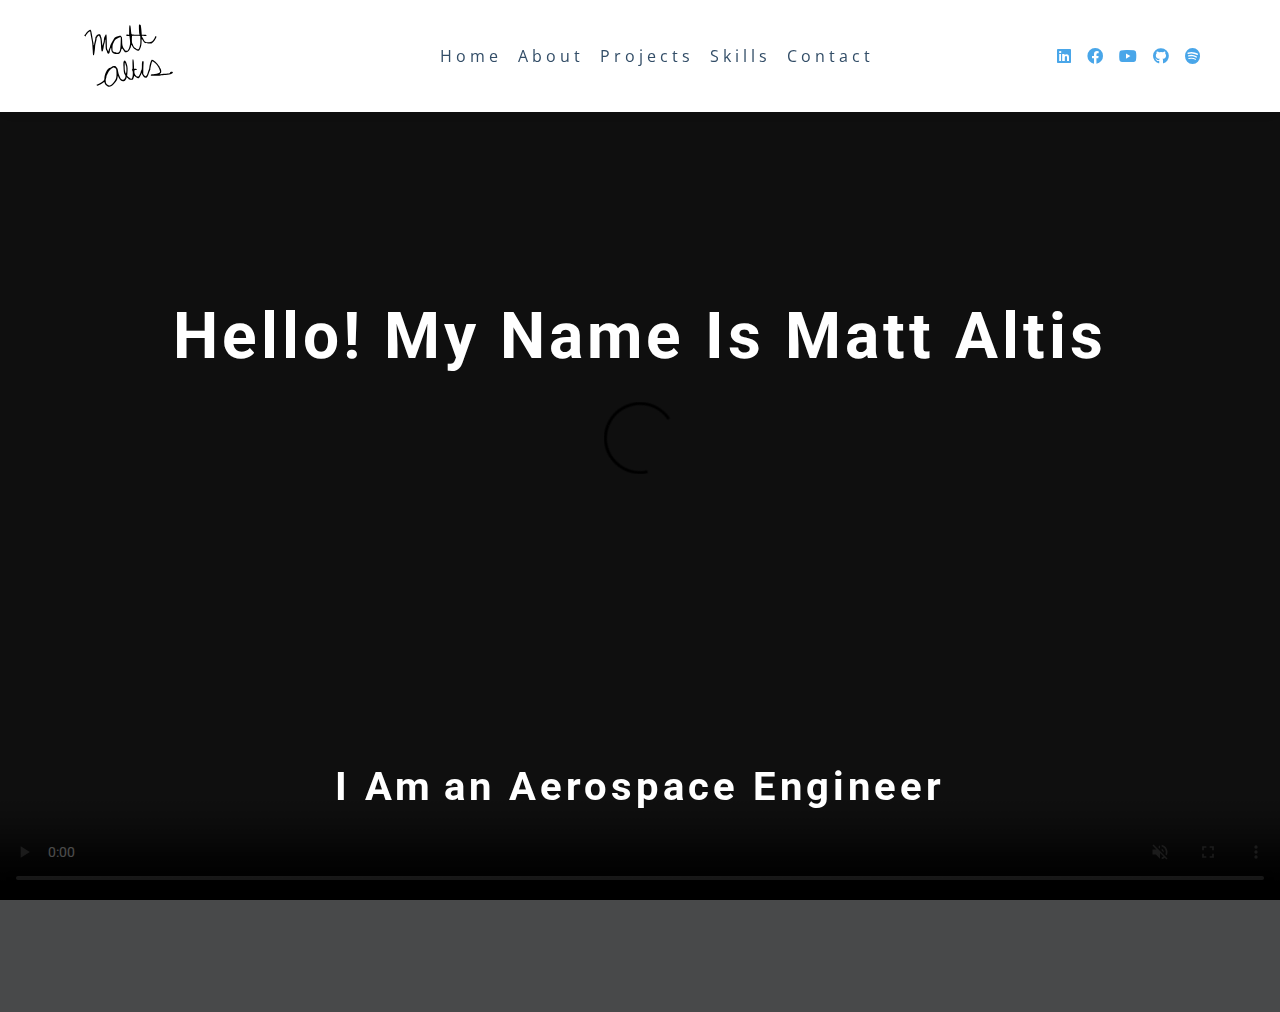
==== index.html @ 2151b455 "Add files via upload" ====
<!DOCTYPE html>
<html lang="en">
  <head>
    <meta charset="UTF-8" />
    <meta name="viewport" content="width=device-width, initial-scale=1.0" />
    <title>Video</title>
    <!-- font-awesome -->
    <link
      rel="stylesheet"
      href="https://cdnjs.cloudflare.com/ajax/libs/font-awesome/5.14.0/css/all.min.css"
    />


    <!-- styles -->
    <link rel="stylesheet" href="styles.css" />
  </head>
  <body>
    <nav>
		<div class="nav-center">
		<div class="nav-header">
			<a href="index.html"><img src="./logo.svg" class="logo" alt="logo" >
			<button class="nav-toggle">
				<i class="fas fa-bars"></i>
			</button>
		</div>
		<!-- links -->
      <ul class="links">
        <li>
          <a href="index.html">home</a>
        </li>
        <li>
          <a href="about.html">about</a>
        </li>
        <li>
          <a href="projects.html">projects</a>
        </li>
        <li>
          <a href="skills.html">skills</a>
        </li>
        <li>
          <a href="contact.html">contact</a>
        </li>
      </ul>
      <!-- social media -->
      <ul class="social-icons">
		<li>
          <a href="https://www.linkedin.com/in/matt-altis-016b19174/">
            <i class="fab fa-linkedin"></i>
          </a>
        </li>
        <li>
          <a href="https://www.facebook.com/matt.altis.5/">
            <i class="fab fa-facebook"></i>
          </a>
        </li>
        <li>
          <a href="https://www.youtube.com/user/matthewaltis">
            <i class="fab fa-youtube"></i>
          </a>
        </li>
        <li>
          <a href="https://github.com/matt9998">
            <i class="fab fa-github"></i>
          </a>
        </li>
		<li>
          <a href="https://open.spotify.com/artist/5umvPeDstxyLVzNHO1OlRN">
            <i class="fab fa-spotify"></i>
          </a>
        </li>
      </ul>
		</div>
	</nav>
    <!-- preloader -->
    <div class="preloader">
      <img src="preloader.gif" alt="preloader" class="preloader__item" />
    </div>
    <!-- header -->
    <header>
      <video controls muted autoplay loop class="video-container">
        <source src="./video.mp4" type="video/mp4" />
      </video>
	  <h1>Hello! my name is Matt Altis</h1>
	  <h2>I am<span> </span></h2>
      <!-- video switch -->
       <!-- <button class="switch-btn">
        <span>
          play
        </span>
        <span>
          pause
        </span>
        <span class="switch"></span>
      </button>
    </header> 
    <!-- javascript -->
    <script src="app.js"></script>
  </body>
</html>
---- styles.css ----
/*
=============== 
Fonts
===============
*/
@import url("https://fonts.googleapis.com/css?family=Open+Sans|Roboto:400,700&display=swap");

/*
=============== 
Variables
===============
*/

:root {
  /* dark shades of primary color*/
  --clr-primary-1: hsl(205, 86%, 17%);
  --clr-primary-2: hsl(205, 77%, 27%);
  --clr-primary-3: hsl(205, 72%, 37%);
  --clr-primary-4: hsl(205, 63%, 48%);
  /* primary/main color */
  --clr-primary-5: #49a6e9;
  /* lighter shades of primary color */
  --clr-primary-6: hsl(205, 89%, 70%);
  --clr-primary-7: hsl(205, 90%, 76%);
  --clr-primary-8: hsl(205, 86%, 81%);
  --clr-primary-9: hsl(205, 90%, 88%);
  --clr-primary-10: hsl(205, 100%, 96%);
  /* darkest grey - used for headings */
  --clr-grey-1: hsl(209, 61%, 16%);
  --clr-grey-2: hsl(211, 39%, 23%);
  --clr-grey-3: hsl(209, 34%, 30%);
  --clr-grey-4: hsl(209, 28%, 39%);
  /* grey used for paragraphs */
  --clr-grey-5: hsl(210, 22%, 49%);
  --clr-grey-6: hsl(209, 23%, 60%);
  --clr-grey-7: hsl(211, 27%, 70%);
  --clr-grey-8: hsl(210, 31%, 80%);
  --clr-grey-9: hsl(212, 33%, 89%);
  --clr-grey-10: hsl(210, 36%, 96%);
  --clr-white: #fff;
  --clr-red-dark: hsl(360, 67%, 44%);
  --clr-red-light: hsl(360, 71%, 66%);
  --clr-green-dark: hsl(125, 67%, 44%);
  --clr-green-light: hsl(125, 71%, 66%);
  --clr-black: #222;
  --ff-primary: "Roboto", sans-serif;
  --ff-secondary: "Open Sans", sans-serif;
  --transition: all 0.3s linear;
  --spacing: 0.25rem;
  --radius: 0.5rem;
  --light-shadow: 0 5px 15px rgba(0, 0, 0, 0.1);
  --dark-shadow: 0 5px 15px rgba(0, 0, 0, 0.2);
  --max-width: 1170px;
  --fixed-width: 620px;
}
/*
=============== 
Global Styles
===============
*/

*,
::after,
::before {
  margin: 0;
  padding: 0;
  box-sizing: border-box;
}
body {
  font-family: var(--ff-secondary);
  background: var(--clr-grey-10);
  color: var(--clr-grey-1);
  line-height: 1.5;
  font-size: 0.875rem;
}
ul {
  list-style-type: none;
}
a {
  text-decoration: none;
}
img:not(.logo) {
  width: 100%;
}
img {
  display: block;
}

h1,
h2,
h3,
h4 {
  letter-spacing: var(--spacing);
  text-transform: capitalize;
  line-height: 1.25;
  margin-bottom: 0.75rem;
  font-family: var(--ff-primary);
}
h1 {
  font-size: 3rem;
}
h2 {
  font-size: 2rem;
}
h3 {
  font-size: 1.25rem;
}
h4 {
  font-size: 0.875rem;
}
p {
  margin-bottom: 1.25rem;
  color: var(--clr-grey-5);
}
@media screen and (min-width: 800px) {
  h1 {
    font-size: 4rem;
  }
  h2 {
    font-size: 2.5rem;
  }
  h3 {
    font-size: 1.75rem;
  }
  h4 {
    font-size: 1rem;
  }
  body {
    font-size: 1rem;
  }
  h1,
  h2,
  h3,
  h4 {
    line-height: 1;
  }
}
/*  global classes */

.btn {
  text-transform: uppercase;
  background: transparent;
  color: var(--clr-black);
  padding: 0.375rem 0.75rem;
  letter-spacing: var(--spacing);
  display: inline-block;
  transition: var(--transition);
  font-size: 0.875rem;
  border: 2px solid var(--clr-black);
  cursor: pointer;
  box-shadow: 0 1px 3px rgba(0, 0, 0, 0.2);
  border-radius: var(--radius);
}
.btn:hover {
  color: var(--clr-white);
  background: var(--clr-black);
}
/* section */
.section {
  padding: 5rem 0;
}

.section-center {
  width: 90vw;
  margin: 0 auto;
  max-width: 1170px;
}
@media screen and (min-width: 992px) {
  .section-center {
    width: 95vw;
  }
}
main {
  min-height: 100vh;
  display: grid;
  place-items: center;
}
/*
=============== 
Video
===============
*/
.preloader {
  position: fixed;
  top: 0;
  left: 0;
  right: 0;
  bottom: 0;
  background: var(--clr-white);
  display: grid;
  justify-content: center;
  align-items: center;
  visibility: visible;
  z-index: 999;
  transition: var(--transition);
}
.hide-preloader {
  z-index: -999;
  visibility: hidden;
}

header {
  min-height: 100vh;
  position: relative;
  display: grid;
  place-items: center;
}
.video-container {
  position: fixed;
  bottom: 0;
  left: 0;
  width: 100%;
  height: 100%;
  object-fit: cover;
  z-index: -2;
}
h1 {
  color: var(--clr-white);
}

h2 {
  color: var(--clr-white);
}

    span::before {
        content: "an Aerospace Engineer";
        animation: animate infinite 10s;
        padding-left: 10px;
    }

    @keyframes animate {
  
        0% {
            content: "an Aerospace Engineer";
        }
  
        25% {
            content: "a musician";
        }
  
        50% {
            content: "a programmer";
        }
		75% {
            content: "a fitness enthusiast";
        }
    }

/* switch button */

.switch-btn {
  position: absolute;
  bottom: 7%;
  left: 7%;
  width: 7rem;
  height: 2rem;
  display: flex;
  border-radius: var(--radius);
  align-items: center;
  justify-content: space-around;
  border: none;
  transition: var(--transition);
}
.switch-btn span {
  display: inline-block;
  font-size: 0.85rem;
  cursor: pointer;
  text-transform: capitalize;
  color: var(--clr-primary-5);
}
.switch {
  position: absolute;
  width: 50%;
  height: 100%;
  top: 0;
  left: 0;
  background: var(--clr-primary-5);
  border-radius: var(--radius);
  margin: 0;
  display: block;
  transition: var(--transition);
}
.slide .switch {
  left: 50%;
}
/* header after- dims video (can be turned off) */
header::after {
  content: "";
  position: absolute;
  top: 0;
  left: 0;
  width: 100%;
  height: 100%;
  background: rgba(0, 0, 0, 0.7);
  z-index: -1;
}

/*
=============== 
Navbar
===============
*/
nav {
  background: var(--clr-white);
  box-shadow: var(--light-shadow);
}
.nav-header {
  display: flex;
  align-items: center;
  justify-content: space-between;
  padding: 1rem;
}
.nav-toggle {
  font-size: 1.5rem;
  color: var(--clr-primary-5);
  background: transparent;
  border-color: transparent;
  transition: var(--transition);
  cursor: pointer;
}
.nav-toggle:hover {
  color: var(--clr-primary-1);
  transform: rotate(90deg);
}
.logo {
  height: 80px;
}
.links a {
  color: var(--clr-grey-3);
  font-size: 1rem;
  text-transform: capitalize;
  letter-spacing: var(--spacing);
  display: block;
  padding: 0.5rem 1rem;
  transition: var(--transition);
}
.links a:hover {
  background: var(--clr-primary-8);
  color: var(--clr-primary-5);
  padding-left: 1.5rem;
}
.social-icons {
  display: none;
}
.links {
   height: 0;
  overflow: hidden;
  transition: var(--transition); 
}
.show-links {
  height: 10rem;
}
@media screen and (min-width: 800px) {
  .nav-center {
    max-width: 1170px;
    margin: auto auto;
    display: flex;
    align-items: center;
    justify-content: space-between;
    padding: 1rem;
  }
  .nav-header {
    padding: 0;
	max-width: 10px;
  }
  .nav-toggle {
    display: none;
  }
  .links {
    height: auto;
    display: flex;
  }
  .links a {
    padding: 0;
    margin: 0 0.5rem;
  }
  .links a:hover {
    padding: 0;
    background: transparent;
  }
  .social-icons {
    display: flex;
  }
  .social-icons a {
    margin: 0 0.5rem;
    color: var(--clr-primary-5);
    transition: var(--transition);
  }
  .social-icons a:hover {
    color: var(--clr-primary-7);
  }
}
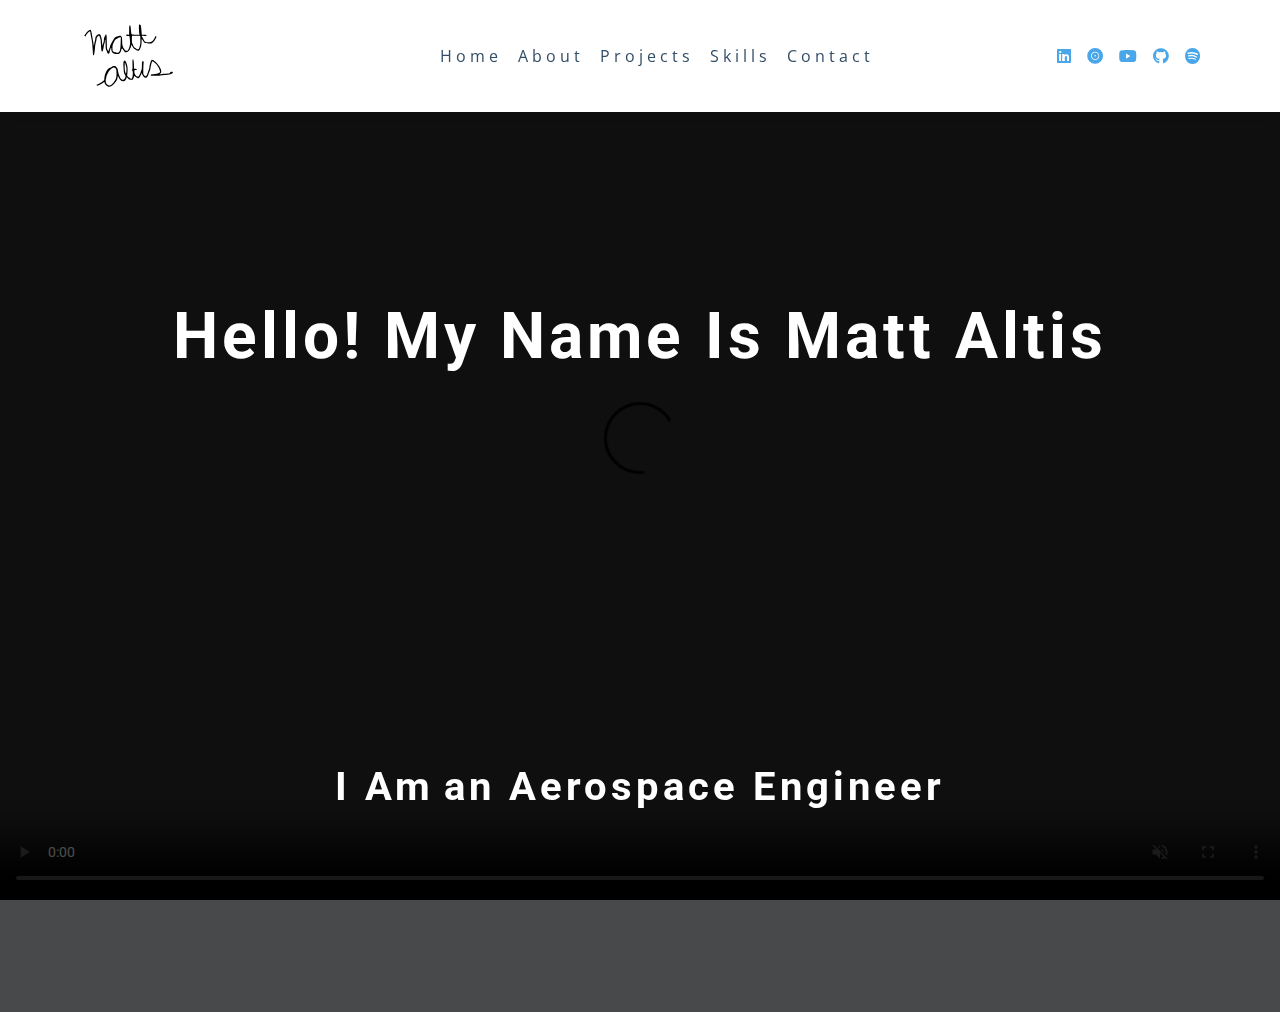
==== commit bdd1ad14: "Update index.html" ====
--- a/index.html
+++ b/index.html
@@ -49,8 +49,8 @@
           </a>
         </li>
         <li>
-          <a href="https://www.facebook.com/matt.altis.5/">
-            <i class="fab fa-facebook"></i>
+          <a href="https://altisaudio.net/">
+            <i class="fas fa-record-vinyl"></i>
           </a>
         </li>
         <li>
